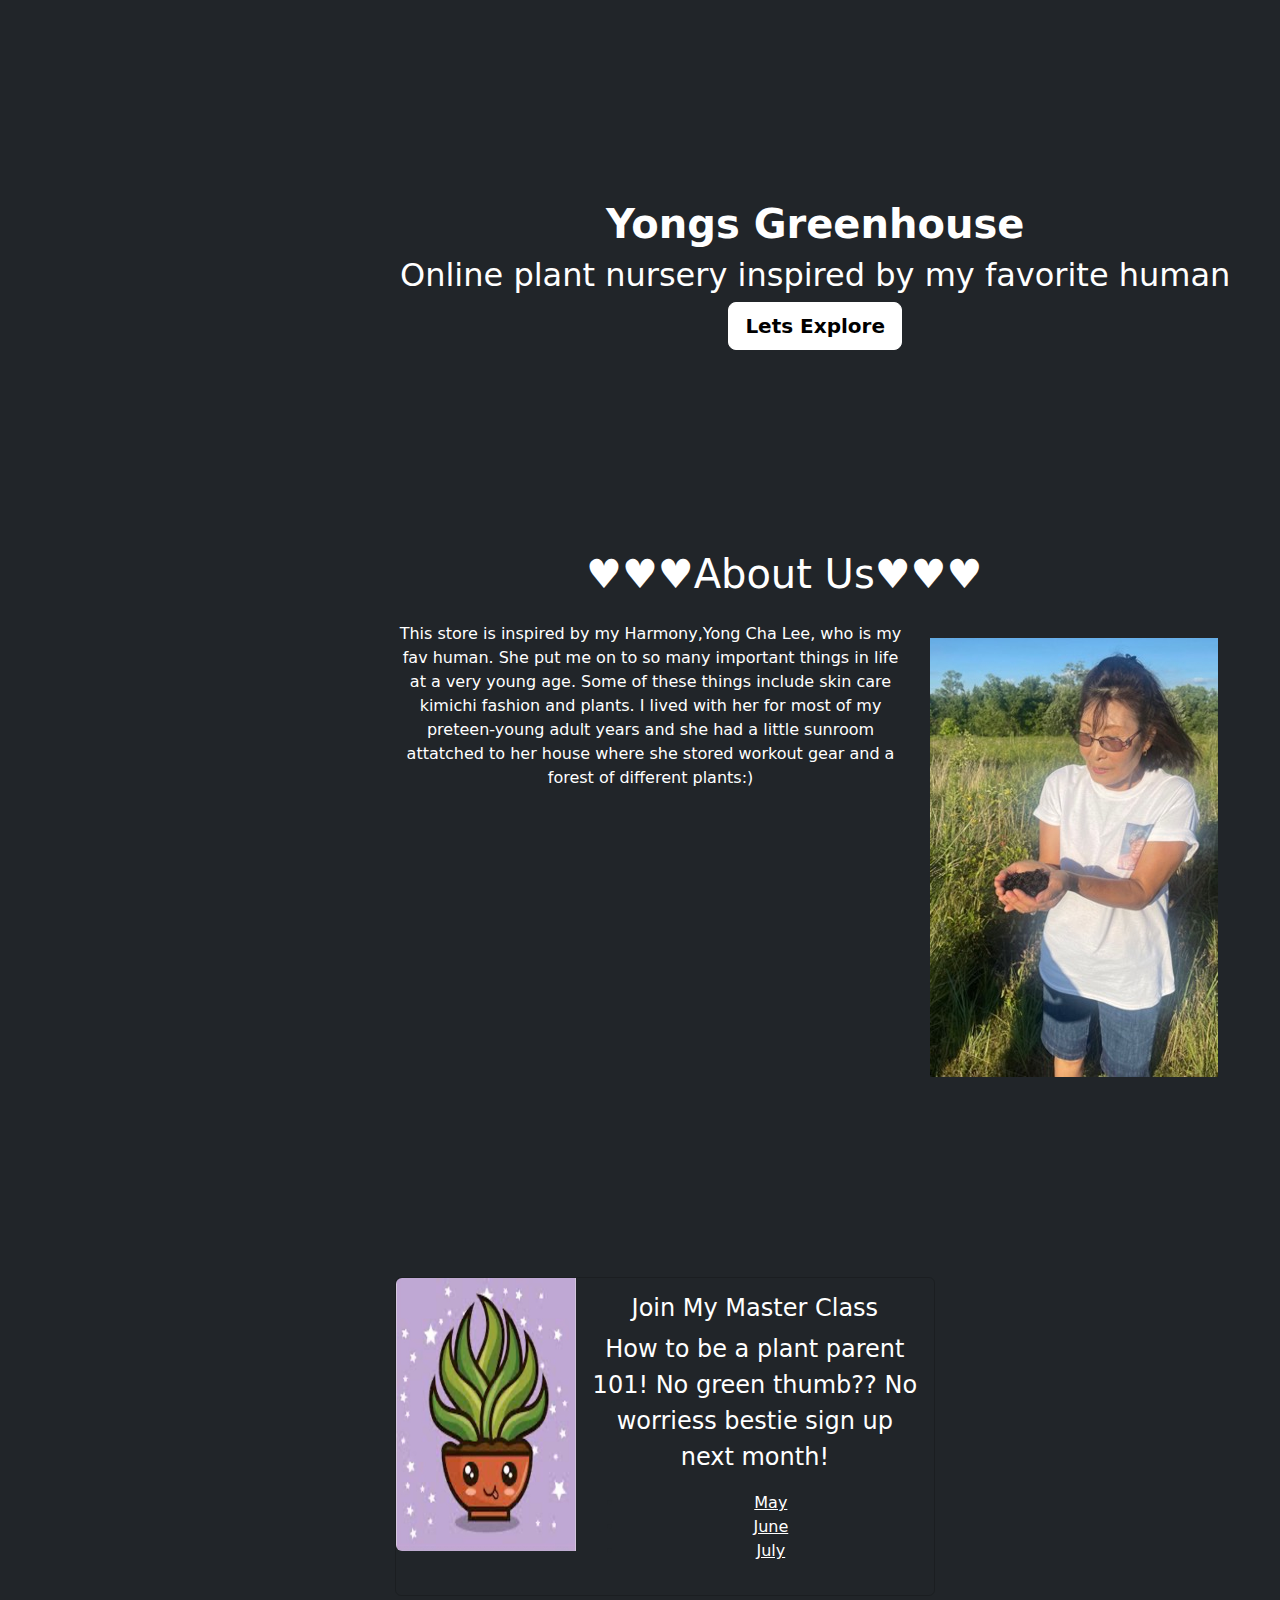
==== index.html @ 07bfc004 "update read me" ====
<!doctype html>
<html lang="en">

<head>

  <meta charset="utf-8">
  <meta name="viewport" content="width=device-width, initial-scale=1">
  <title>HOMEEEEEE</title>
  <link href="https://cdn.jsdelivr.net/npm/bootstrap@5.3.3/dist/css/bootstrap.min.css" rel="stylesheet"
    integrity="sha384-QWTKZyjpPEjISv5WaRU9OFeRpok6YctnYmDr5pNlyT2bRjXh0JMhjY6hW+ALEwIH" crossorigin="anonymous">
  <link rel="stylesheet" href="css/home.css">


</head>


<body class="d-flex h-100 text-center text-bg-dark">

  <header>
  </header>
  <main>

    <article>
      <h1><b>Yongs Greenhouse</b>
      </h1>
      <h2>Online plant nursery inspired by my favorite human</h2>
      <p class="text-black">
        <a class="btn btn-lg btn-light fw-bold border-white bg-white" href="products.html">Lets Explore </a>
    </article>

    <section>
    <div class="container text-center">
  <div class="row">
    <h1>&#9829;&#9829;&#9829;About Us&#9829;&#9829;&#9829;</h1><p>
    <div class="col-8 ">This store is inspired by my Harmony,Yong Cha Lee, who is my fav human. She put me on to so many important things in life at a very young age. Some of these things include skin care kimichi fashion and plants. I lived with her for most of my preteen-young adult years and she had a little sunroom attatched to her house where she stored workout gear and a forest of different plants:)</div>
    <div class="col-4"><dl></dl>
<img src="/images/har.jpg" alt="harmony">
    </div>
  </div>
</div>
    </section>
<div class="container">
    <div class="card mb-3 tb" style="max-width: 540px;">
      <div class="row g-0">
        <div class="col-md-4">
          <img src="/images/Picture1.jpg" class="img-fluid rounded-start" alt="...">
        </div>

        <div class="col-md-8">
          <div class="card-body">
            <h5 class="card-title">Join My Master Class</h5>
            <p class="card-text">How to be a plant parent 101! No green thumb?? No worriess bestie sign up next month!</p>
            <p class="card-text"><ul>
              <li><a href="#">May</a></li>
              <li><a href="#">June</a></li>
              <li><a href="#">July</a></li>
            </ul>
          </div>
        </div>
      </div>
    </div>
  </div>

   
      


  </main>



  <script src="/docs/5.3/dist/js/bootstrap.bundle.min.js"
    integrity="sha384-YvpcrYf0tY3lHB60NNkmXc5s9fDVZLESaAA55NDzOxhy9GkcIdslK1eN7N6jIeHz"
    crossorigin="anonymous"></script>








  <script src="/scripts/scripts.js"></script>
</body>

</html>
---- css/home.css ----
.header{ 
  text-align: center;
  background-color: transparent;
  
}

.nav{
  background-color: transparent;
}
.nav ul li{
  float: none;
  text-align: center;
}



body {
  background-image: url("/images/darkpic.png");
  background-position: center;
  /*center the image*/
  background-size: cover;
  padding-bottom: 400px;
  /*Fill Entire Viewport*/
  background-repeat: no-repeat;
  
}


article {
 
  border: 1px  #ddd; /* Adds a subtle border */
  padding-left: 400px;
  margin-top: 200px; 
  
  /* Adds spacing below the article */
}

.container{
  padding-left: 350px;
  margin-top: 200px;}



.img{
  padding-inline-end: 12%;
}
.tb {
  background-color: transparent;
}

.h1{
  color: #fff;
}

.card-text{
  color: #ffff;
  font-size: x-large;
}

.card-title{
  color: #ffff;
  font-size: x-large;
}
li a{
  color:#fff
}
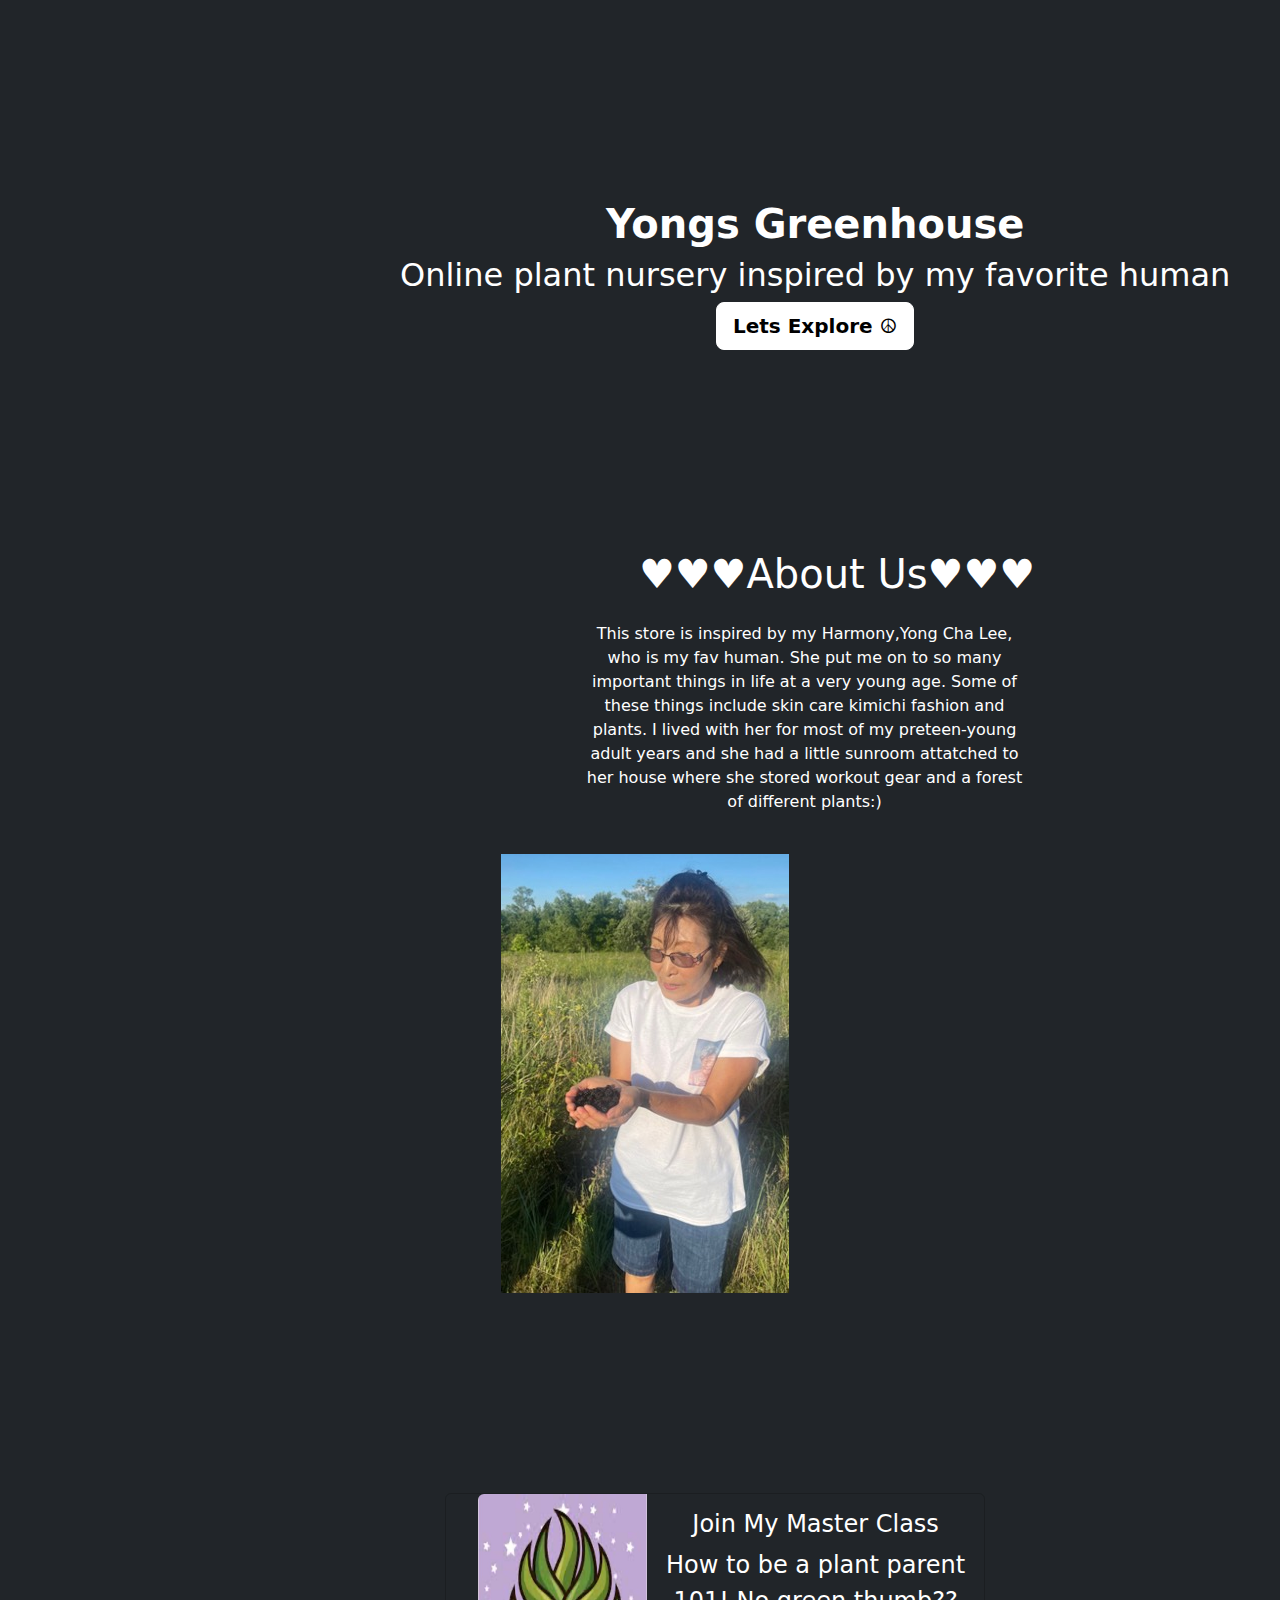
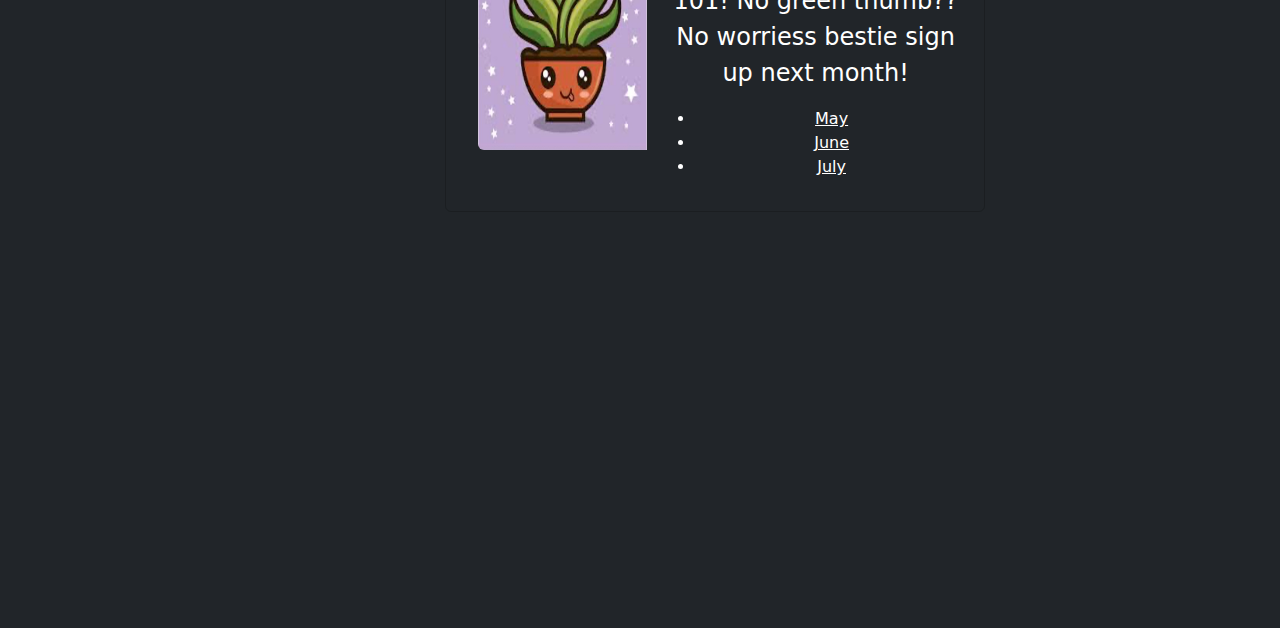
==== commit bc265ff2: "validation attributes" ====
--- a/index.html
+++ b/index.html
@@ -25,7 +25,7 @@
       </h1>
       <h2>Online plant nursery inspired by my favorite human</h2>
       <p class="text-black">
-        <a class="btn btn-lg btn-light fw-bold border-white bg-white" href="products.html">Lets Explore </a>
+        <a class="btn btn-lg btn-light fw-bold border-white bg-white" href="products.html">Lets Explore &#9774; </a>
     </article>
 
     <section>
@@ -33,7 +33,7 @@
   <div class="row">
     <h1>&#9829;&#9829;&#9829;About Us&#9829;&#9829;&#9829;</h1><p>
     <div class="col-8 ">This store is inspired by my Harmony,Yong Cha Lee, who is my fav human. She put me on to so many important things in life at a very young age. Some of these things include skin care kimichi fashion and plants. I lived with her for most of my preteen-young adult years and she had a little sunroom attatched to her house where she stored workout gear and a forest of different plants:)</div>
-    <div class="col-4"><dl></dl>
+    <div class="col-4"><dl></dl> &nbsp;
 <img src="/images/har.jpg" alt="harmony">
     </div>
   </div>
--- a/css/home.css
+++ b/css/home.css
@@ -36,7 +36,7 @@
 }
 
 .container{
-  padding-left: 350px;
+  padding-left: 400px;
   margin-top: 200px;}
 
 
@@ -48,8 +48,13 @@
   background-color: transparent;
 }
 
-.h1{
+.row{
   color: #fff;
+  margin-left: 6%;
+}
+ 
+.col-8{
+margin-left: 12%;
 }
 
 .card-text{
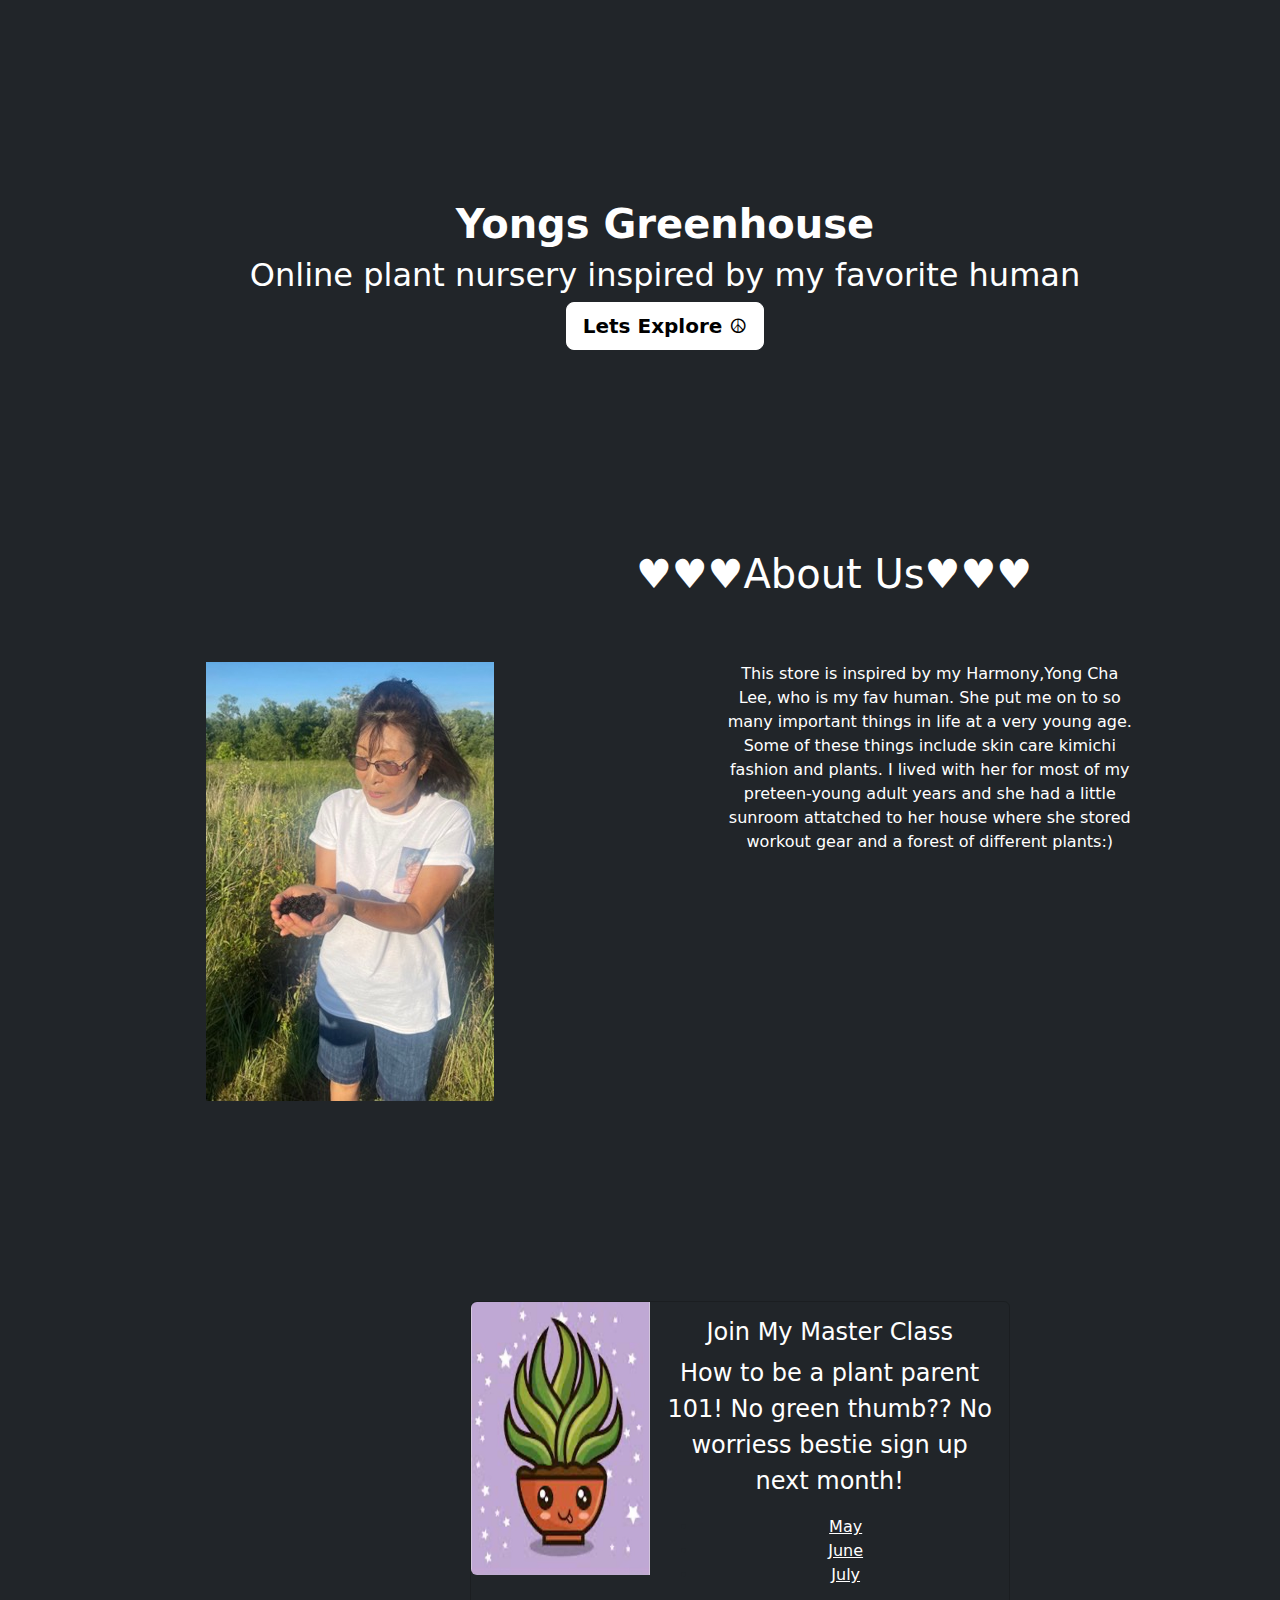
==== commit 6416e6d1: "update index" ====
--- a/index.html
+++ b/index.html
@@ -29,28 +29,48 @@
     </article>
 
     <section>
+      <div class="container text-center">
+        <div class="row">
+          <h1>&#9829;&#9829;&#9829;About Us&#9829;&#9829;&#9829;</h1>
+          <p>
+        
+
+          <div class="col-4">
+            <dl></dl> &nbsp;
+          </div>
+        </div>
+     </div>
+    <div class="row justify-content-evenly">
+      <div class="col-4">
+        <img src="/images/har.jpg" alt="harmony">
+
+      </div>
+      <div class="col-4">
+        This store is inspired by my Harmony,Yong Cha Lee, who is my fav human. She put me on to
+            so many important things in life at a very young age. Some of these things include skin care kimichi fashion
+            and plants. I lived with her for most of my preteen-young adult years and she had a little sunroom attatched
+            to her house where she stored workout gear and a forest of different plants:)
+      </div>
+    </div>
+    </section>
+
     <div class="container text-center">
-  <div class="row">
-    <h1>&#9829;&#9829;&#9829;About Us&#9829;&#9829;&#9829;</h1><p>
-    <div class="col-8 ">This store is inspired by my Harmony,Yong Cha Lee, who is my fav human. She put me on to so many important things in life at a very young age. Some of these things include skin care kimichi fashion and plants. I lived with her for most of my preteen-young adult years and she had a little sunroom attatched to her house where she stored workout gear and a forest of different plants:)</div>
-    <div class="col-4"><dl></dl> &nbsp;
-<img src="/images/har.jpg" alt="harmony">
-    </div>
-  </div>
-</div>
-    </section>
-<div class="container">
     <div class="card mb-3 tb" style="max-width: 540px;">
       <div class="row g-0">
         <div class="col-md-4">
           <img src="/images/Picture1.jpg" class="img-fluid rounded-start" alt="...">
         </div>
+        
 
+
+       
         <div class="col-md-8">
           <div class="card-body">
             <h5 class="card-title">Join My Master Class</h5>
-            <p class="card-text">How to be a plant parent 101! No green thumb?? No worriess bestie sign up next month!</p>
-            <p class="card-text"><ul>
+            <p class="card-text">How to be a plant parent 101! No green thumb?? No worriess bestie sign up next month!
+            </p>
+            <p class="card-text">
+            <ul>
               <li><a href="#">May</a></li>
               <li><a href="#">June</a></li>
               <li><a href="#">July</a></li>
@@ -59,12 +79,14 @@
         </div>
       </div>
     </div>
-  </div>
-
-   
-      
+    </div>
+  
+  
 
 
+     
+       
+     
   </main>
 
 
--- a/css/home.css
+++ b/css/home.css
@@ -29,7 +29,7 @@
 article {
  
   border: 1px  #ddd; /* Adds a subtle border */
-  padding-left: 400px;
+  padding-left: 50px;
   margin-top: 200px; 
   
   /* Adds spacing below the article */
@@ -41,25 +41,19 @@
 
 
 
-.img{
-  padding-inline-end: 12%;
-}
+
 .tb {
   background-color: transparent;
 }
 
-.row{
-  color: #fff;
-  margin-left: 6%;
-}
+
  
-.col-8{
-margin-left: 12%;
-}
+
 
 .card-text{
   color: #ffff;
   font-size: x-large;
+  text-align: i;
 }
 
 .card-title{
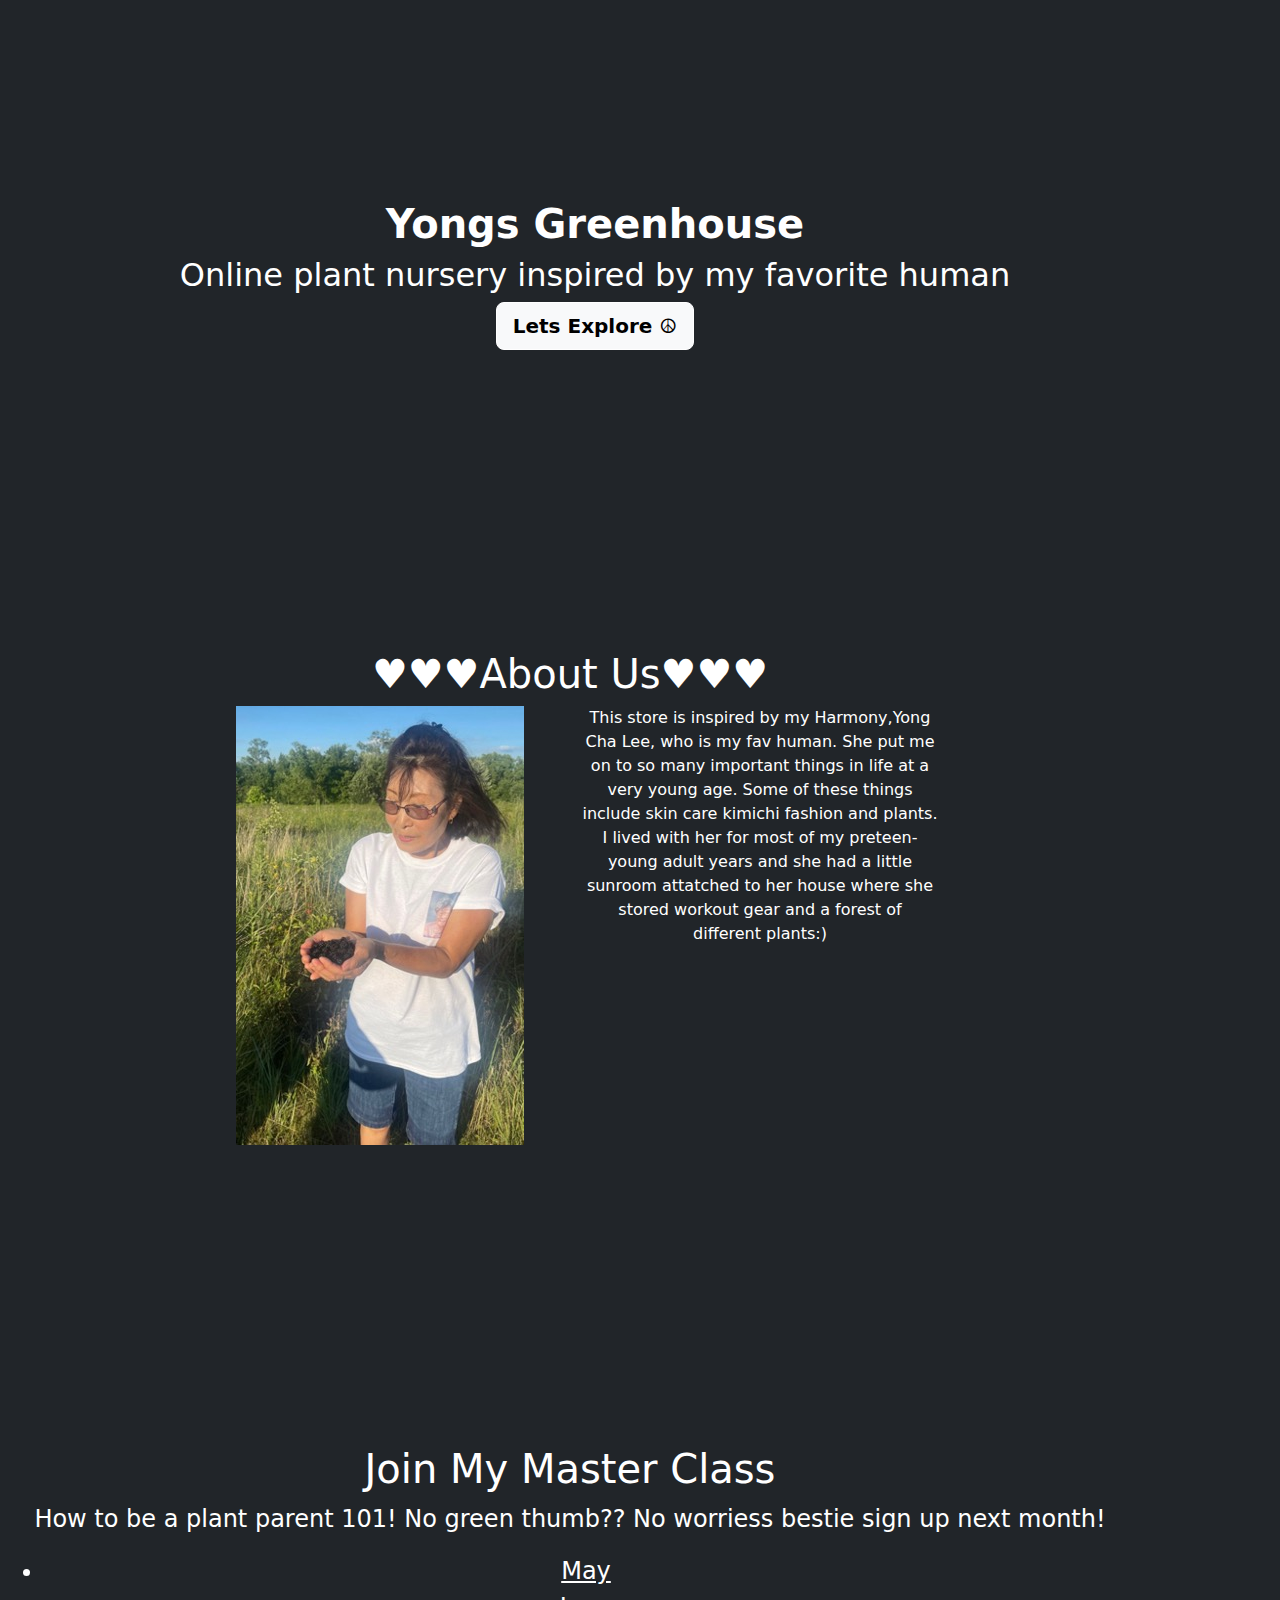
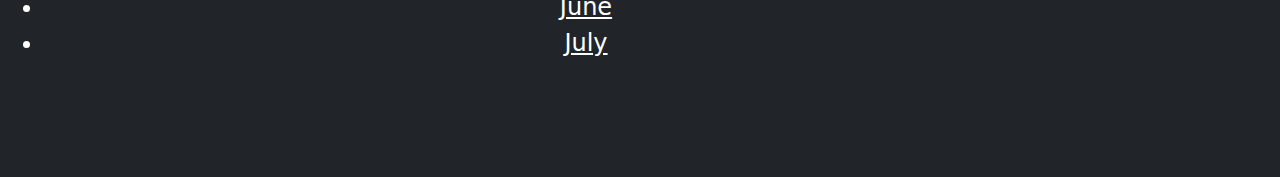
==== commit 1c8df905: "updates" ====
--- a/index.html
+++ b/index.html
@@ -25,68 +25,51 @@
       </h1>
       <h2>Online plant nursery inspired by my favorite human</h2>
       <p class="text-black">
-        <a class="btn btn-lg btn-light fw-bold border-white bg-white" href="products.html">Lets Explore &#9774; </a>
+        <a class="btn btn-lg btn-light fw-bold border-white bg-green" href="products.html">Lets Explore &#9774; </a>
     </article>
 
     <section>
       <div class="container text-center">
         <div class="row">
           <h1>&#9829;&#9829;&#9829;About Us&#9829;&#9829;&#9829;</h1>
-          <p>
-        
+        </div>
 
+
+        <div class="row justify-content-center">
           <div class="col-4">
-            <dl></dl> &nbsp;
+            <img src="/images/har.jpg" alt="harmony">
           </div>
-        </div>
-     </div>
-    <div class="row justify-content-evenly">
-      <div class="col-4">
-        <img src="/images/har.jpg" alt="harmony">
-
-      </div>
-      <div class="col-4">
-        This store is inspired by my Harmony,Yong Cha Lee, who is my fav human. She put me on to
+          <div class="col-4">
+            This store is inspired by my Harmony,Yong Cha Lee, who is my fav human. She put me on to
             so many important things in life at a very young age. Some of these things include skin care kimichi fashion
             and plants. I lived with her for most of my preteen-young adult years and she had a little sunroom attatched
             to her house where she stored workout gear and a forest of different plants:)
+          </div>
+        </div>
+        </div>
+    </section>
+    <div class="container">
+      <div class="card-title"><h1>Join My Master Class</h1>
+        <p class="card-text">How to be a plant parent 101! No green thumb?? No worriess bestie sign up next
+          month!
+        </p>
+        <p class="card-text">
+          <ul>
+            <li><a href="#">May</a></li>
+            <li><a href="#">June</a></li>
+            <li><a href="#">July</a></li>
+          </ul>
+        
       </div>
-    </div>
-    </section>
-
-    <div class="container text-center">
-    <div class="card mb-3 tb" style="max-width: 540px;">
-      <div class="row g-0">
-        <div class="col-md-4">
-          <img src="/images/Picture1.jpg" class="img-fluid rounded-start" alt="...">
-        </div>
-        
+</div>
 
 
-       
-        <div class="col-md-8">
-          <div class="card-body">
-            <h5 class="card-title">Join My Master Class</h5>
-            <p class="card-text">How to be a plant parent 101! No green thumb?? No worriess bestie sign up next month!
-            </p>
-            <p class="card-text">
-            <ul>
-              <li><a href="#">May</a></li>
-              <li><a href="#">June</a></li>
-              <li><a href="#">July</a></li>
-            </ul>
-          </div>
-        </div>
-      </div>
-    </div>
-    </div>
-  
-  
 
 
-     
-       
-     
+
+
+
+
   </main>
 
 
--- a/css/home.css
+++ b/css/home.css
@@ -19,7 +19,7 @@
   background-position: center;
   /*center the image*/
   background-size: cover;
-  padding-bottom: 400px;
+  padding-bottom: 100px;
   /*Fill Entire Viewport*/
   background-repeat: no-repeat;
   
@@ -36,8 +36,9 @@
 }
 
 .container{
-  padding-left: 400px;
-  margin-top: 200px;}
+
+  margin-top: 300px;
+}
 
 
 
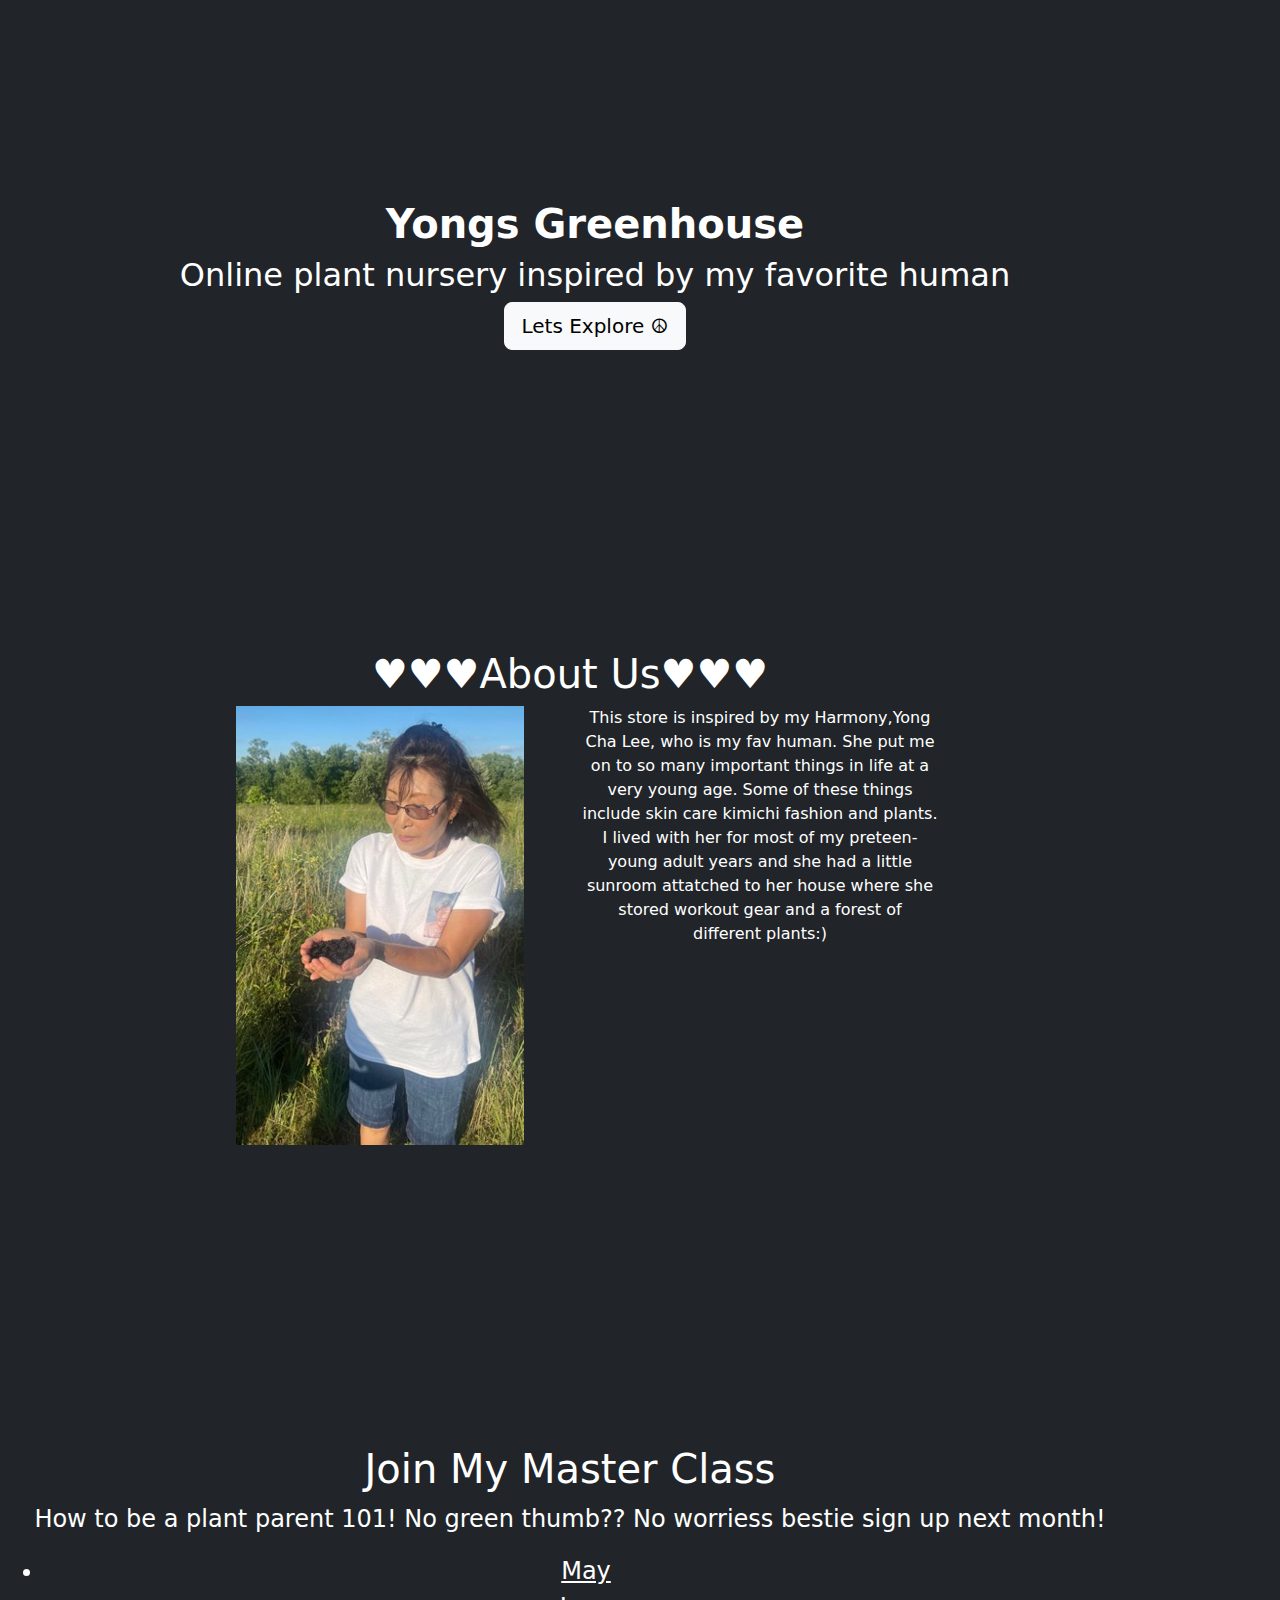
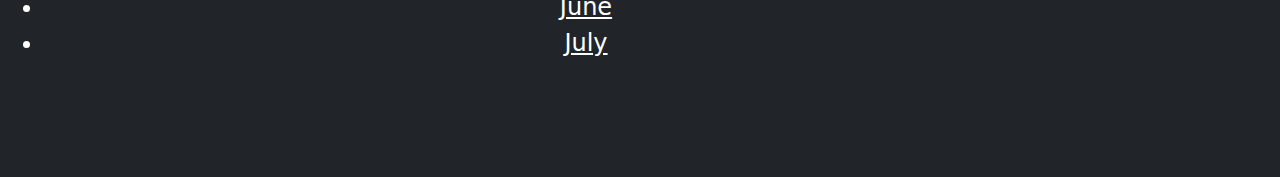
==== commit 7304ab89: "buttons" ====
--- a/index.html
+++ b/index.html
@@ -25,7 +25,7 @@
       </h1>
       <h2>Online plant nursery inspired by my favorite human</h2>
       <p class="text-black">
-        <a class="btn btn-lg btn-light fw-bold border-white bg-green" href="products.html">Lets Explore &#9774; </a>
+        <a class="btn btn-lg btn-light " href="products.html">Lets Explore &#9774; </a>
     </article>
 
     <section>
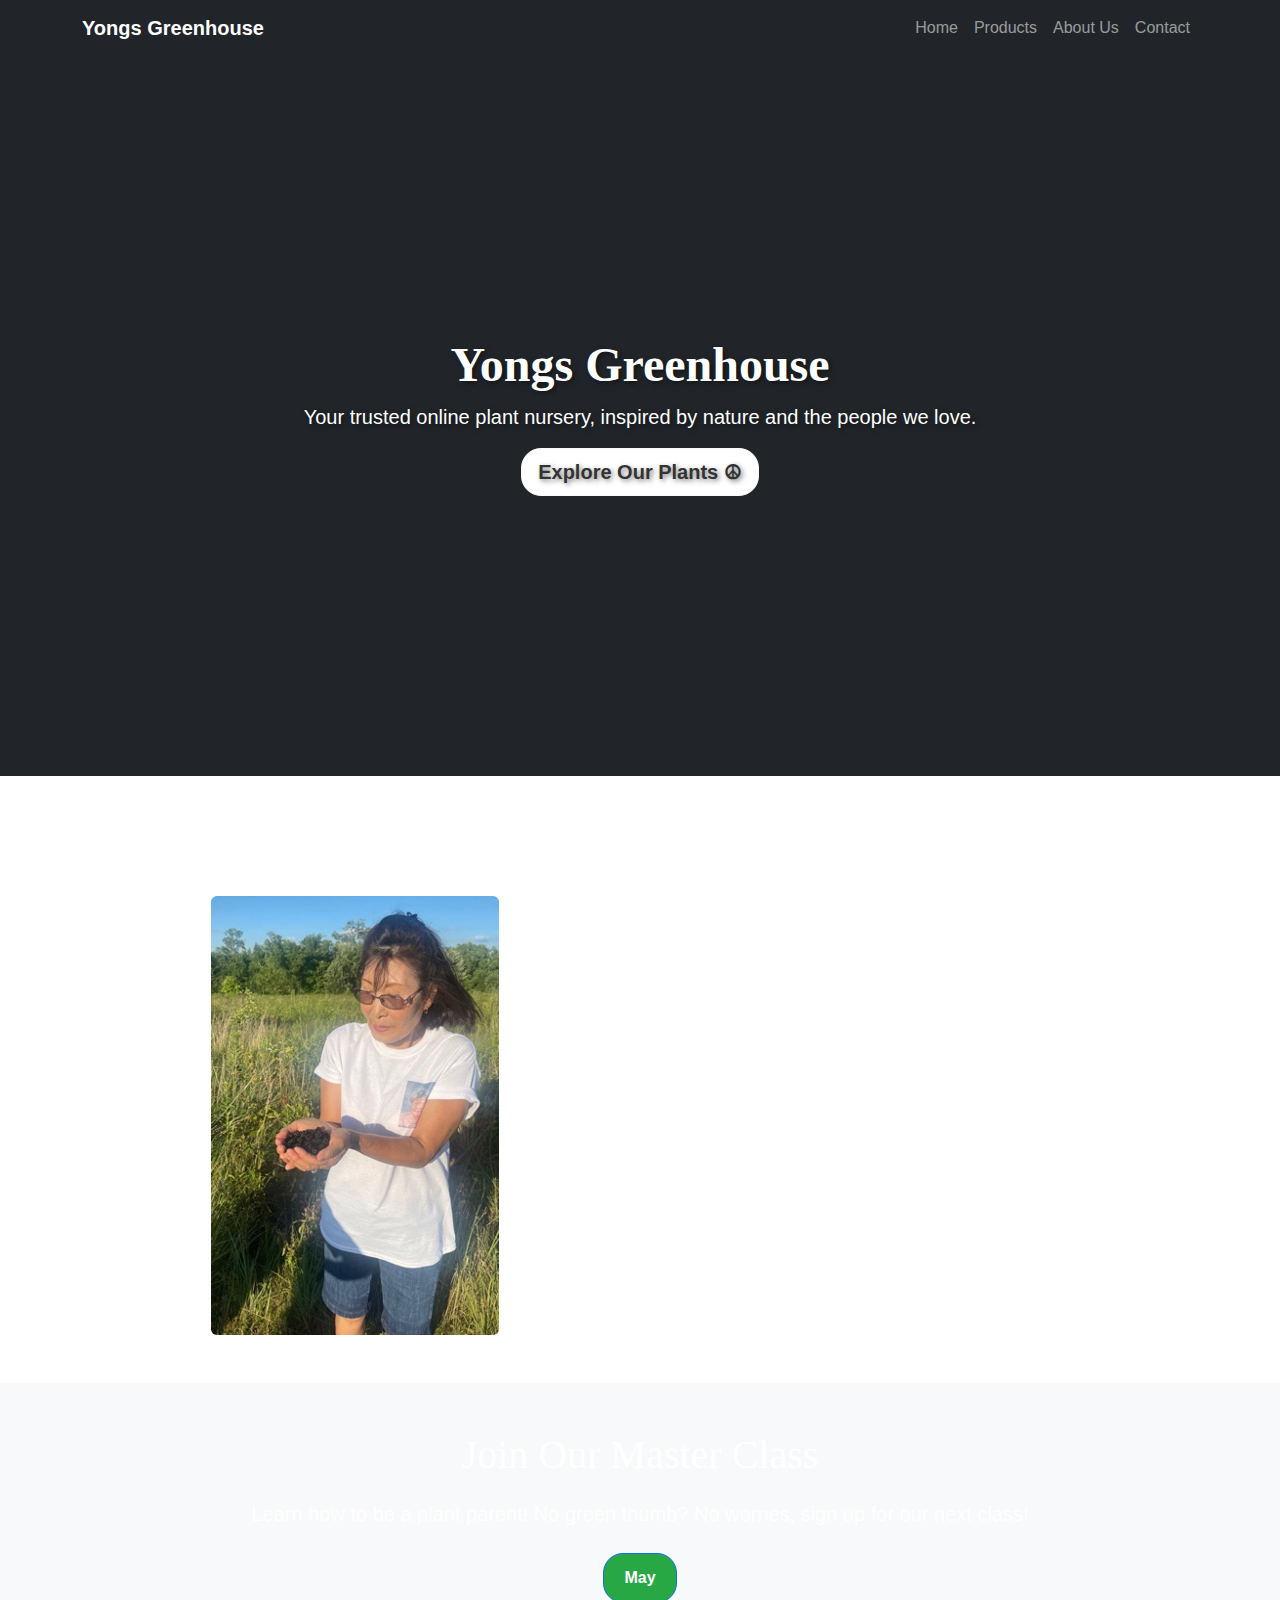
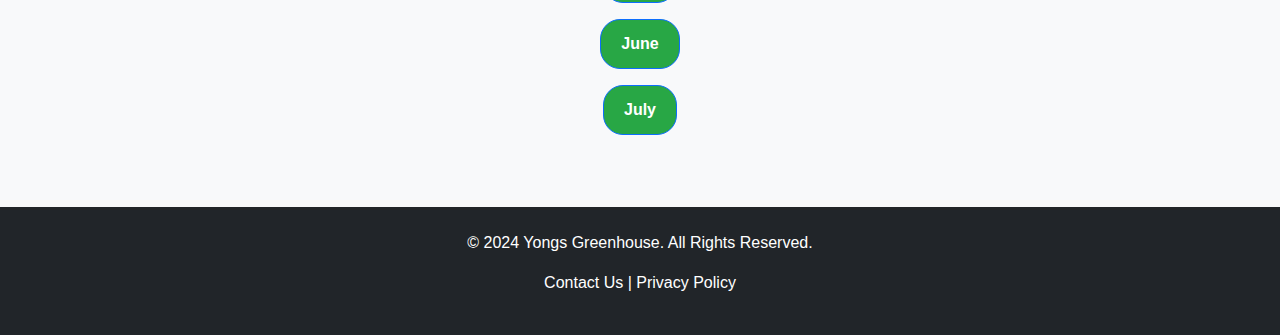
==== commit 1f6f782b: "Update home page and products page" ====
--- a/index.html
+++ b/index.html
@@ -2,90 +2,102 @@
 <html lang="en">
 
 <head>
-
   <meta charset="utf-8">
   <meta name="viewport" content="width=device-width, initial-scale=1">
-  <title>HOMEEEEEE</title>
+  <title>Yongs Greenhouse - Online Plant Nursery</title>
+
+  <!-- Link to Bootstrap 5 CSS (for responsive design and components) -->
   <link href="https://cdn.jsdelivr.net/npm/bootstrap@5.3.3/dist/css/bootstrap.min.css" rel="stylesheet"
     integrity="sha384-QWTKZyjpPEjISv5WaRU9OFeRpok6YctnYmDr5pNlyT2bRjXh0JMhjY6hW+ALEwIH" crossorigin="anonymous">
+  
+  <!-- Link to custom CSS for additional styling -->
   <link rel="stylesheet" href="css/home.css">
-
-
 </head>
 
+<body class="d-flex flex-column h-100 text-center text-bg-dark">
 
-<body class="d-flex h-100 text-center text-bg-dark">
+  <!-- Header with navigation bar -->
+  <header>
+    <nav class="navbar navbar-expand-lg navbar-dark bg-dark">
+      <div class="container">
+        <a class="navbar-brand" href="#">Yongs Greenhouse</a>
+        <button class="navbar-toggler" type="button" data-bs-toggle="collapse" data-bs-target="#navbarNav"
+          aria-controls="navbarNav" aria-expanded="false" aria-label="Toggle navigation">
+          <span class="navbar-toggler-icon"></span>
+        </button>
+        <div class="collapse navbar-collapse" id="navbarNav">
+          <ul class="navbar-nav ms-auto">
+            <li class="nav-item">
+              <a class="nav-link" href="index.html">Home</a>
+            </li>
+            <li class="nav-item">
+              <a class="nav-link" href="products.html">Products</a>
+            </li>
+            <li class="nav-item">
+              <a class="nav-link" href="about.html">About Us</a>
+            </li>
+            <li class="nav-item">
+              <a class="nav-link" href="contact.html">Contact</a>
+            </li>
+          </ul>
+        </div>
+      </div>
+    </nav>
+  </header>
 
-  <header>
-  </header>
-  <main>
+  <!-- Main content section -->
+  <main class="flex-grow-1">
+    
+    <!-- Hero Section -->
+    <section class="hero py-5" style="background-image: url('/images/hero-bg.jpg'); background-size: cover; background-position: center;">
+      <div class="container text-white text-center">
+        <h1 class="display-4 fw-bold">Yongs Greenhouse</h1>
+        <p class="lead">Your trusted online plant nursery, inspired by nature and the people we love.</p>
+        <a class="btn btn-light btn-lg" href="products.html">Explore Our Plants &#9774;</a>
+      </div>
+    </section>
 
-    <article>
-      <h1><b>Yongs Greenhouse</b>
-      </h1>
-      <h2>Online plant nursery inspired by my favorite human</h2>
-      <p class="text-black">
-        <a class="btn btn-lg btn-light " href="products.html">Lets Explore &#9774; </a>
-    </article>
-
-    <section>
-      <div class="container text-center">
-        <div class="row">
-          <h1>&#9829;&#9829;&#9829;About Us&#9829;&#9829;&#9829;</h1>
-        </div>
-
-
-        <div class="row justify-content-center">
-          <div class="col-4">
-            <img src="/images/har.jpg" alt="harmony">
+    <!-- About Us Section -->
+    <section class="about py-5">
+      <div class="container">
+        <h2 class="text-center mb-4">&#9829; About Us &#9829;</h2>
+        <div class="row align-items-center">
+          <div class="col-md-6">
+            <img src="/images/har.jpg" alt="Harmony" class="img-fluid rounded">
           </div>
-          <div class="col-4">
-            This store is inspired by my Harmony,Yong Cha Lee, who is my fav human. She put me on to
-            so many important things in life at a very young age. Some of these things include skin care kimichi fashion
-            and plants. I lived with her for most of my preteen-young adult years and she had a little sunroom attatched
-            to her house where she stored workout gear and a forest of different plants:)
+          <div class="col-md-6">
+            <p>This store is inspired by my Harmony, Yong Cha Lee, who is my favorite human. She introduced me to many important things in life, including skincare, kimchi, fashion, and, of course, plants. I spent most of my preteen to young adult years living with her, surrounded by a beautiful sunroom filled with plants.</p>
           </div>
         </div>
-        </div>
+      </div>
     </section>
-    <div class="container">
-      <div class="card-title"><h1>Join My Master Class</h1>
-        <p class="card-text">How to be a plant parent 101! No green thumb?? No worriess bestie sign up next
-          month!
-        </p>
-        <p class="card-text">
-          <ul>
-            <li><a href="#">May</a></li>
-            <li><a href="#">June</a></li>
-            <li><a href="#">July</a></li>
-          </ul>
-        
+
+    <!-- Master Class Section -->
+    <section class="master-class py-5 bg-light">
+      <div class="container text-center">
+        <h2>Join Our Master Class</h2>
+        <p class="lead">Learn how to be a plant parent! No green thumb? No worries, sign up for our next class!</p>
+        <ul class="list-unstyled">
+          <li><a href="#" class="btn btn-primary m-2">May</a></li>
+          <li><a href="#" class="btn btn-primary m-2">June</a></li>
+          <li><a href="#" class="btn btn-primary m-2">July</a></li>
+        </ul>
       </div>
-</div>
-
-
-
-
-
-
-
-
+    </section>
   </main>
 
+  <!-- Footer -->
+  <footer class="bg-dark text-white text-center py-4">
+    <p>&copy; 2024 Yongs Greenhouse. All Rights Reserved.</p>
+    <p><a href="contact.html" class="text-white">Contact Us</a> | <a href="privacy.html" class="text-white">Privacy Policy</a></p>
+  </footer>
 
-
-  <script src="/docs/5.3/dist/js/bootstrap.bundle.min.js"
-    integrity="sha384-YvpcrYf0tY3lHB60NNkmXc5s9fDVZLESaAA55NDzOxhy9GkcIdslK1eN7N6jIeHz"
-    crossorigin="anonymous"></script>
-
-
-
-
-
-
-
-
+  <!-- Bootstrap 5 JS (for interactivity) -->
+  <script src="https://cdn.jsdelivr.net/npm/@popperjs/core@2.11.6/dist/umd/popper.min.js" integrity="sha384-oBqDVmMz4fnFO9gybRlu6ALu0Jr+0d9vM5NmYp7epTt0iSpIsJr58tXtpUbN+Z9fJ" crossorigin="anonymous"></script>
+  <script src="https://cdn.jsdelivr.net/npm/bootstrap@5.3.3/dist/js/bootstrap.min.js" integrity="sha384-6j3B4RMYC1X2O+y2U5Oq5qNf2t5a4f7zL6zXXUImyZowFm7BFF8MY3k+rTK9UHYV" crossorigin="anonymous"></script>
+  
+  <!-- Link to custom JS for interactivity -->
   <script src="/scripts/scripts.js"></script>
 </body>
 
-</html>+</html>
--- a/css/home.css
+++ b/css/home.css
@@ -1,66 +1,100 @@
-.header{ 
-  text-align: center;
-  background-color: transparent;
-  
+/* Global Styles */
+body {
+  font-family: 'Arial', sans-serif;
+  background-color: #f8f9fa;
+  background-image: url("/images/darkpic.png");
 }
 
-.nav{
-  background-color: transparent;
-}
-.nav ul li{
-  float: none;
-  text-align: center;
+h1, h2 {
+  font-family: 'Georgia', serif;
 }
 
-
-
-body {
-  background-image: url("/images/darkpic.png");
-  background-position: center;
-  /*center the image*/
-  background-size: cover;
-  padding-bottom: 100px;
-  /*Fill Entire Viewport*/
-  background-repeat: no-repeat;
-  
+a {
+  text-decoration: none;
 }
 
-
-article {
- 
-  border: 1px  #ddd; /* Adds a subtle border */
-  padding-left: 50px;
-  margin-top: 200px; 
-  
-  /* Adds spacing below the article */
+.btn {
+  border-radius: 20px;
+  font-weight: bold;
 }
 
-.container{
-
-  margin-top: 300px;
+.btn-light {
+  background-color: #ffffff;
+  color: #333;
 }
 
-
-
-
-.tb {
-  background-color: transparent;
+.btn-primary {
+  background-color: #28a745;
+  color: #fff;
 }
 
-
- 
-
-
-.card-text{
-  color: #ffff;
-  font-size: x-large;
-  text-align: i;
+.text-white {
+  color: #fff;
 }
 
-.card-title{
-  color: #ffff;
-  font-size: x-large;
+/* Header and Navbar Styles */
+.navbar {
+  background-color: #343a40;
 }
-li a{
-  color:#fff
+
+.navbar-brand {
+  font-weight: bold;
 }
+
+.navbar-nav .nav-link {
+  padding: 8px 15px;
+  font-size: 16px;
+}
+
+.navbar-nav .nav-link:hover {
+  background-color: #495057;
+}
+
+/* Hero Section Styles */
+.hero {
+  height: 80vh;
+  display: flex;
+  justify-content: center;
+  align-items: center;
+  color: white;
+  text-shadow: 2px 2px 5px rgba(0, 0, 0, 0.5);
+}
+
+.hero h1 {
+  font-size: 3rem;
+}
+
+.hero p {
+  font-size: 1.25rem;
+}
+
+/* About Us Section */
+.about {
+  background-color: #ffffff;
+}
+
+.about h2 {
+  font-size: 2.5rem;
+  margin-bottom: 30px;
+}
+
+/* Master Class Section */
+.master-class {
+  background-color: #f8f9fa;
+}
+
+.master-class h2 {
+  font-size: 2.5rem;
+  margin-bottom: 20px;
+}
+
+.master-class .btn {
+  margin: 5px;
+  font-size: 1rem;
+  padding: 12px 20px;
+}
+
+/* Footer Styles */
+footer {
+  background-color: #343a40;
+  color
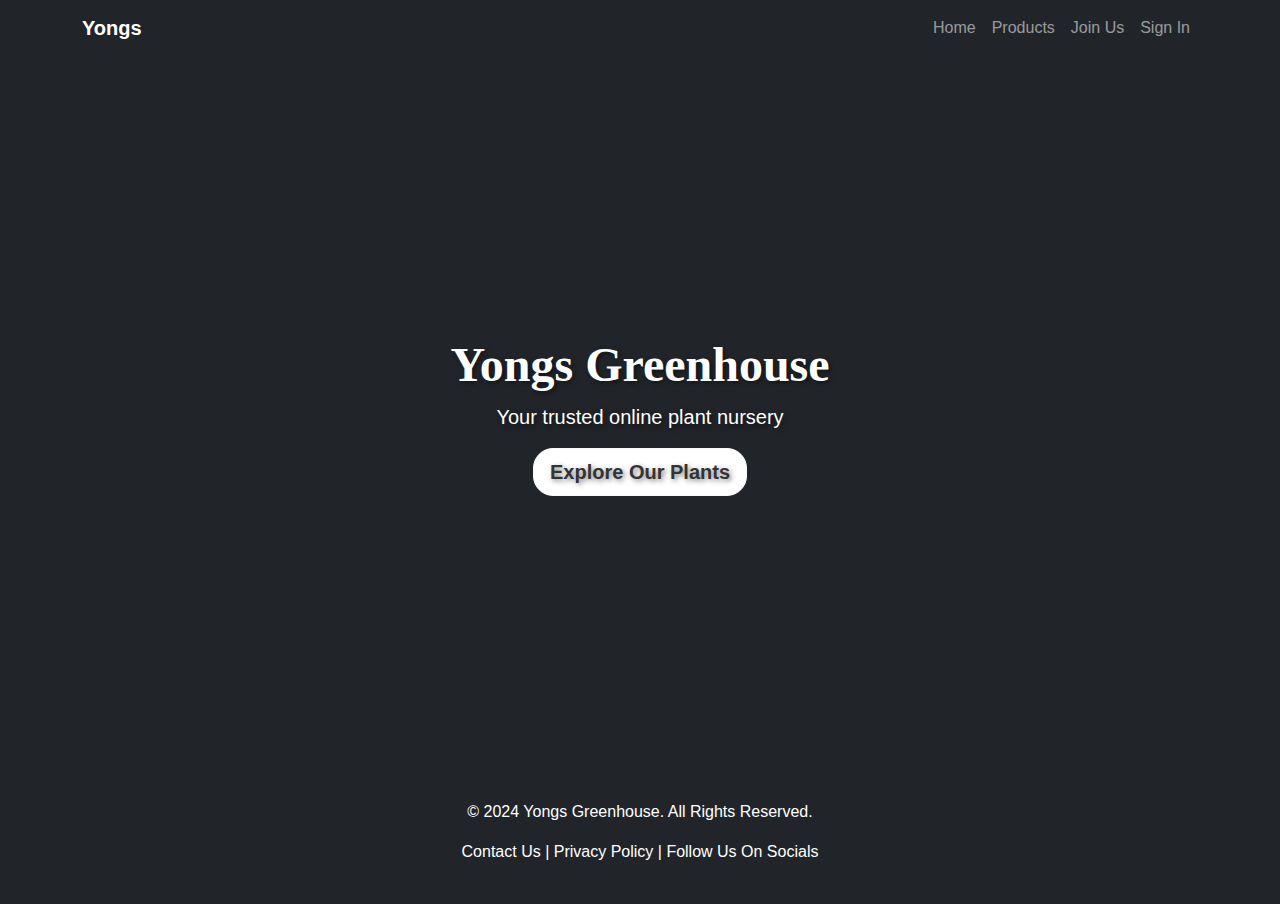
==== commit 2b28ef79: "removed hero and master class section" ====
--- a/index.html
+++ b/index.html
@@ -20,7 +20,7 @@
   <header>
     <nav class="navbar navbar-expand-lg navbar-dark bg-dark">
       <div class="container">
-        <a class="navbar-brand" href="#">Yongs Greenhouse</a>
+        <a class="navbar-brand" href="#">Yongs</a>
         <button class="navbar-toggler" type="button" data-bs-toggle="collapse" data-bs-target="#navbarNav"
           aria-controls="navbarNav" aria-expanded="false" aria-label="Toggle navigation">
           <span class="navbar-toggler-icon"></span>
@@ -34,10 +34,10 @@
               <a class="nav-link" href="products.html">Products</a>
             </li>
             <li class="nav-item">
-              <a class="nav-link" href="about.html">About Us</a>
+              <a class="nav-link" href="registration.html">Join Us</a>
             </li>
             <li class="nav-item">
-              <a class="nav-link" href="contact.html">Contact</a>
+              <a class="nav-link" href="userlogin.html">Sign In</a>
             </li>
           </ul>
         </div>
@@ -52,44 +52,22 @@
     <section class="hero py-5" style="background-image: url('/images/hero-bg.jpg'); background-size: cover; background-position: center;">
       <div class="container text-white text-center">
         <h1 class="display-4 fw-bold">Yongs Greenhouse</h1>
-        <p class="lead">Your trusted online plant nursery, inspired by nature and the people we love.</p>
-        <a class="btn btn-light btn-lg" href="products.html">Explore Our Plants &#9774;</a>
+        
+        <p class="lead">Your trusted online plant nursery </p>
+        <a class="btn btn-light btn-lg" href="products.html">Explore Our Plants </a>
       </div>
     </section>
 
-    <!-- About Us Section -->
-    <section class="about py-5">
-      <div class="container">
-        <h2 class="text-center mb-4">&#9829; About Us &#9829;</h2>
-        <div class="row align-items-center">
-          <div class="col-md-6">
-            <img src="/images/har.jpg" alt="Harmony" class="img-fluid rounded">
-          </div>
-          <div class="col-md-6">
-            <p>This store is inspired by my Harmony, Yong Cha Lee, who is my favorite human. She introduced me to many important things in life, including skincare, kimchi, fashion, and, of course, plants. I spent most of my preteen to young adult years living with her, surrounded by a beautiful sunroom filled with plants.</p>
-          </div>
-        </div>
-      </div>
-    </section>
+  
 
-    <!-- Master Class Section -->
-    <section class="master-class py-5 bg-light">
-      <div class="container text-center">
-        <h2>Join Our Master Class</h2>
-        <p class="lead">Learn how to be a plant parent! No green thumb? No worries, sign up for our next class!</p>
-        <ul class="list-unstyled">
-          <li><a href="#" class="btn btn-primary m-2">May</a></li>
-          <li><a href="#" class="btn btn-primary m-2">June</a></li>
-          <li><a href="#" class="btn btn-primary m-2">July</a></li>
-        </ul>
-      </div>
-    </section>
+
+    
   </main>
 
   <!-- Footer -->
   <footer class="bg-dark text-white text-center py-4">
     <p>&copy; 2024 Yongs Greenhouse. All Rights Reserved.</p>
-    <p><a href="contact.html" class="text-white">Contact Us</a> | <a href="privacy.html" class="text-white">Privacy Policy</a></p>
+    <p><a href="contact.html" class="text-white">Contact Us</a> | <a href="privacy.html" class="text-white">Privacy Policy</a> |<a href="contact.html" class="text-white"> Follow Us On Socials </a></p>
   </footer>
 
   <!-- Bootstrap 5 JS (for interactivity) -->
--- a/css/home.css
+++ b/css/home.css
@@ -1,4 +1,4 @@
-/* Global Styles */
+/* Main */
 body {
   font-family: 'Arial', sans-serif;
   background-color: #f8f9fa;
@@ -32,9 +32,9 @@
   color: #fff;
 }
 
-/* Header and Navbar Styles */
+/* Header/Navbar Styles */
 .navbar {
-  background-color: #343a40;
+  background-color: #585810 ;
 }
 
 .navbar-brand {
@@ -47,7 +47,7 @@
 }
 
 .navbar-nav .nav-link:hover {
-  background-color: #495057;
+  background-color: #134f09;
 }
 
 /* Hero Section Styles */
@@ -68,10 +68,6 @@
   font-size: 1.25rem;
 }
 
-/* About Us Section */
-.about {
-  background-color: #ffffff;
-}
 
 .about h2 {
   font-size: 2.5rem;
@@ -79,9 +75,6 @@
 }
 
 /* Master Class Section */
-.master-class {
-  background-color: #f8f9fa;
-}
 
 .master-class h2 {
   font-size: 2.5rem;
@@ -97,4 +90,6 @@
 /* Footer Styles */
 footer {
   background-color: #343a40;
-  color
+  color;
+}
+
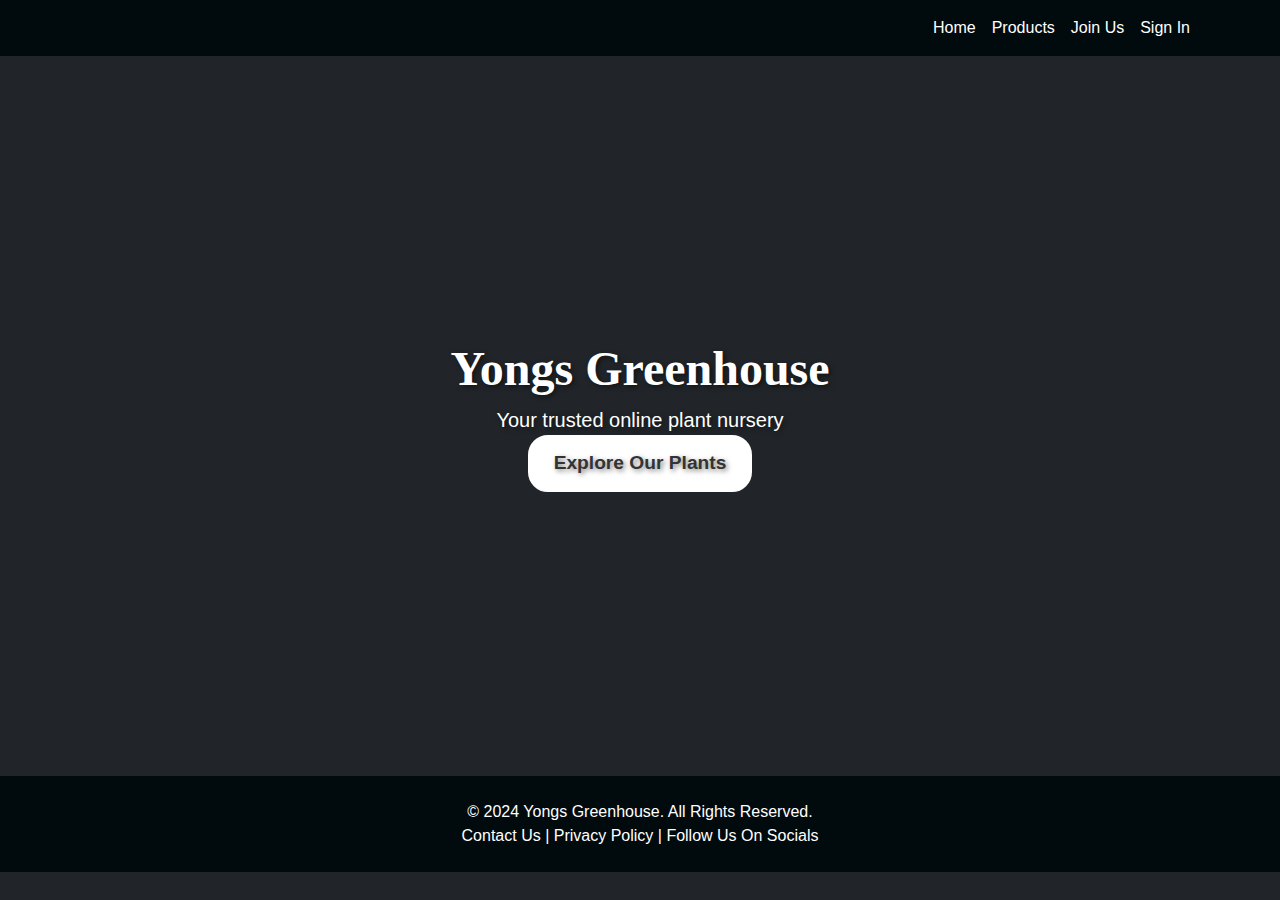
==== commit 2710de06: "changed ccolor or navbar" ====
--- a/index.html
+++ b/index.html
@@ -14,14 +14,13 @@
   <link rel="stylesheet" href="css/home.css">
 </head>
 
-<body class="d-flex flex-column h-100 text-center text-bg-dark">
+<body class="d-flex flex-column h-1 text-center text-bg-dark">
 
   <!-- Header with navigation bar -->
   <header>
-    <nav class="navbar navbar-expand-lg navbar-dark bg-dark">
+    <nav class="navbar navbar-expand-lg navbar-dark ">
       <div class="container">
-        <a class="navbar-brand" href="#">Yongs</a>
-        <button class="navbar-toggler" type="button" data-bs-toggle="collapse" data-bs-target="#navbarNav"
+  <a class="navbar-brand" href="#"></a>        <button class="navbar-toggler" type="button" data-bs-toggle="collapse" data-bs-target="#navbarNav"
           aria-controls="navbarNav" aria-expanded="false" aria-label="Toggle navigation">
           <span class="navbar-toggler-icon"></span>
         </button>
@@ -65,7 +64,7 @@
   </main>
 
   <!-- Footer -->
-  <footer class="bg-dark text-white text-center py-4">
+  <footer class=" text-white text-center py-4">
     <p>&copy; 2024 Yongs Greenhouse. All Rights Reserved.</p>
     <p><a href="contact.html" class="text-white">Contact Us</a> | <a href="privacy.html" class="text-white">Privacy Policy</a> |<a href="contact.html" class="text-white"> Follow Us On Socials </a></p>
   </footer>
--- a/css/home.css
+++ b/css/home.css
@@ -3,6 +3,8 @@
   font-family: 'Arial', sans-serif;
   background-color: #f8f9fa;
   background-image: url("/images/darkpic.png");
+  background-size: cover;
+  background-position: center;
 }
 
 h1, h2 {
@@ -16,11 +18,13 @@
 .btn {
   border-radius: 20px;
   font-weight: bold;
+  transition: background-color 0.3s ease;
 }
 
 .btn-light {
   background-color: #ffffff;
   color: #333;
+  border: 2px solid #ddd;
 }
 
 .btn-primary {
@@ -34,20 +38,25 @@
 
 /* Header/Navbar Styles */
 .navbar {
-  background-color: #585810 ;
+  background-color: #010a0c;
 }
 
 .navbar-brand {
   font-weight: bold;
+  font-size: 1.75rem;
+  color: #fff;
 }
 
 .navbar-nav .nav-link {
   padding: 8px 15px;
   font-size: 16px;
+  color: #fff;
+  transition: background-color 0.3s ease;
 }
 
 .navbar-nav .nav-link:hover {
   background-color: #134f09;
+  color: #f8f9fa;
 }
 
 /* Hero Section Styles */
@@ -58,38 +67,63 @@
   align-items: center;
   color: white;
   text-shadow: 2px 2px 5px rgba(0, 0, 0, 0.5);
+  position: relative;
 }
 
 .hero h1 {
   font-size: 3rem;
+  font-weight: 600;
 }
 
 .hero p {
   font-size: 1.25rem;
+  font-weight: 300;
+  max-width: 600px;
+  margin: 0 auto;
+}
+
+.hero .btn-light {
+  font-size: 1.2rem;
+  padding: 12px 24px;
+  border: 2px solid #fff;
+}
+
+.hero .btn-light:hover {
+  background-color: #f8f9fa;
+  color: #333;
+}
+
+/* About Section Styles */
+.about h2 {
+  font-size: 2.5rem;
+  margin-bottom: 30px;
+  font-weight: 600;
+  color: #333;
+}
+
+.about .img-fluid {
+  max-height: 400px;
+  object-fit: cover;
+  box-shadow: 0 0 15px rgba(0, 0, 0, 0.3);
 }
 
 
-.about h2 {
-  font-size: 2.5rem;
-  margin-bottom: 30px;
+/* Footer Styles */
+footer {
+  background-color: #010a0c;
+  color: #fff;
+  padding: 20px;
 }
 
-/* Master Class Section */
-
-.master-class h2 {
-  font-size: 2.5rem;
-  margin-bottom: 20px;
+footer p {
+  margin: 0;
 }
 
-.master-class .btn {
-  margin: 5px;
-  font-size: 1rem;
-  padding: 12px 20px;
+footer a {
+  color: #fff;
+  text-decoration: none;
 }
 
-/* Footer Styles */
-footer {
-  background-color: #343a40;
-  color;
+footer a:hover {
+  text-decoration: underline;
 }
-
